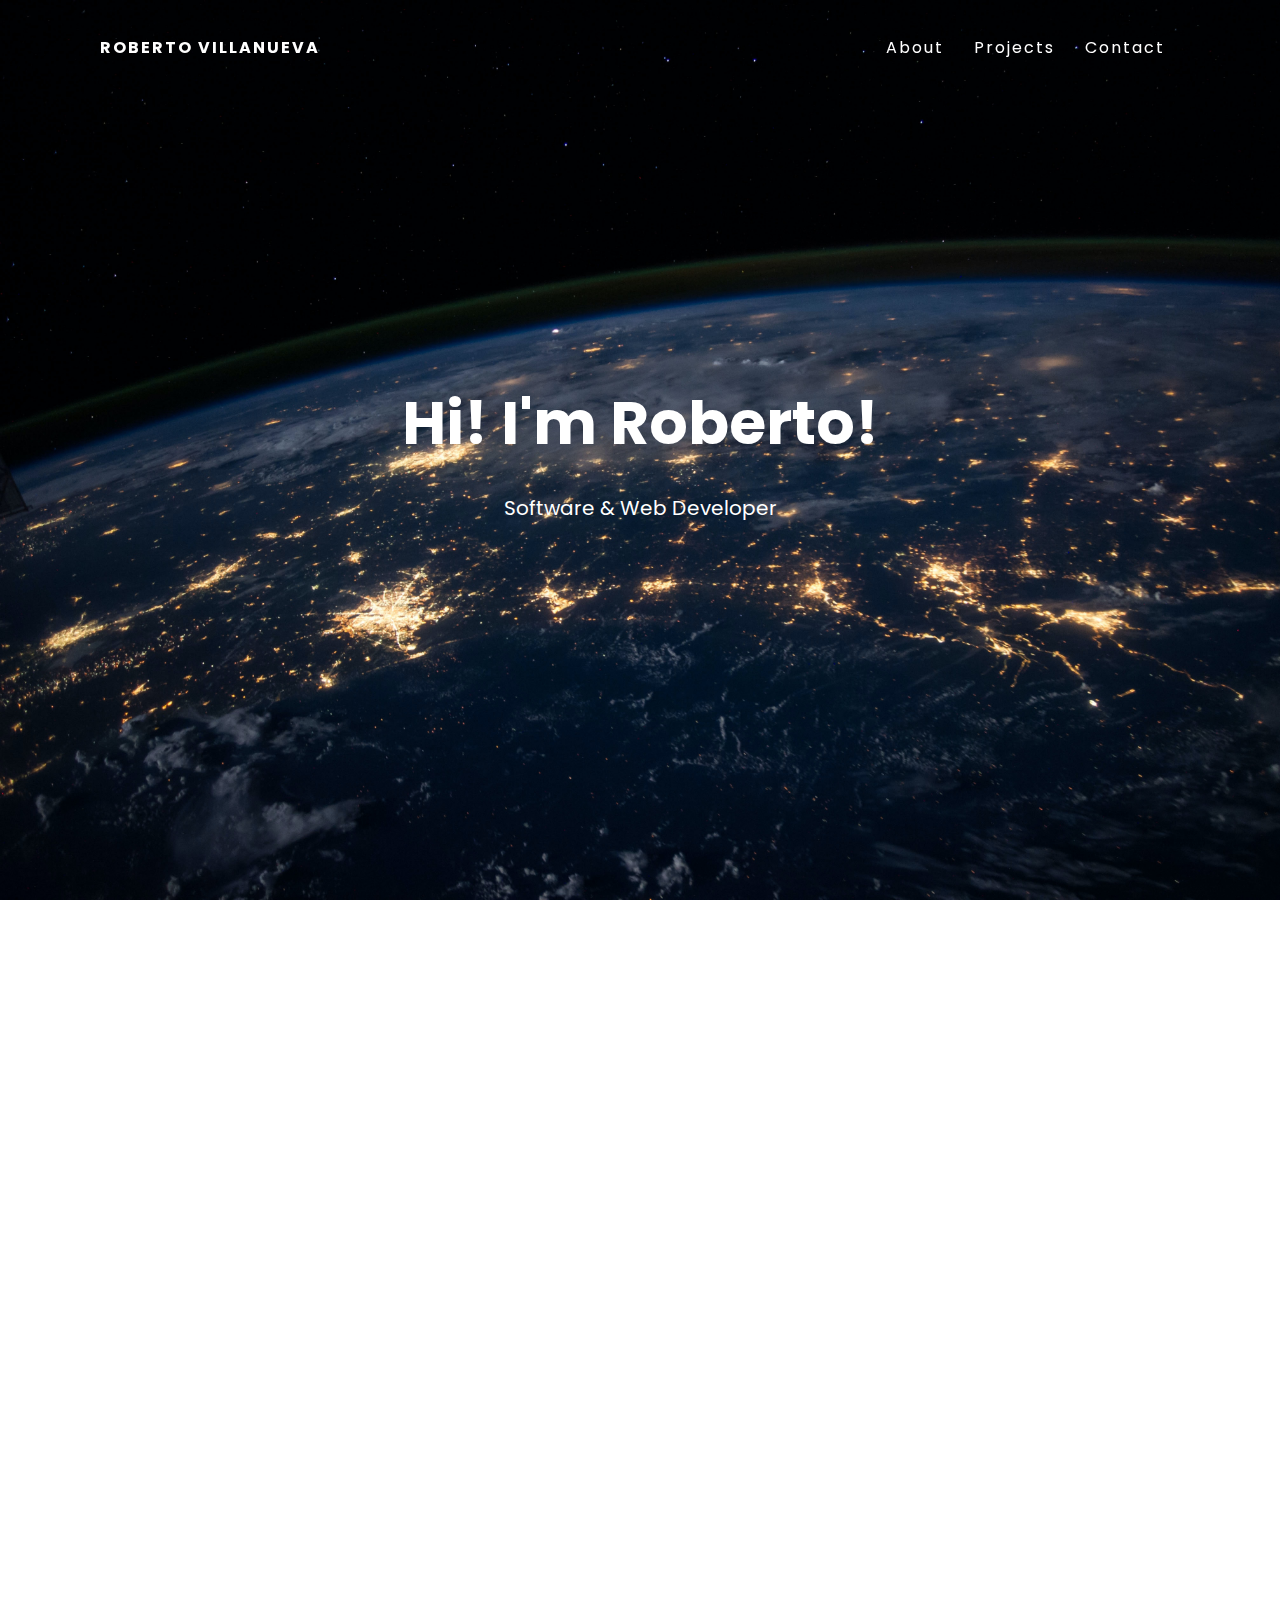
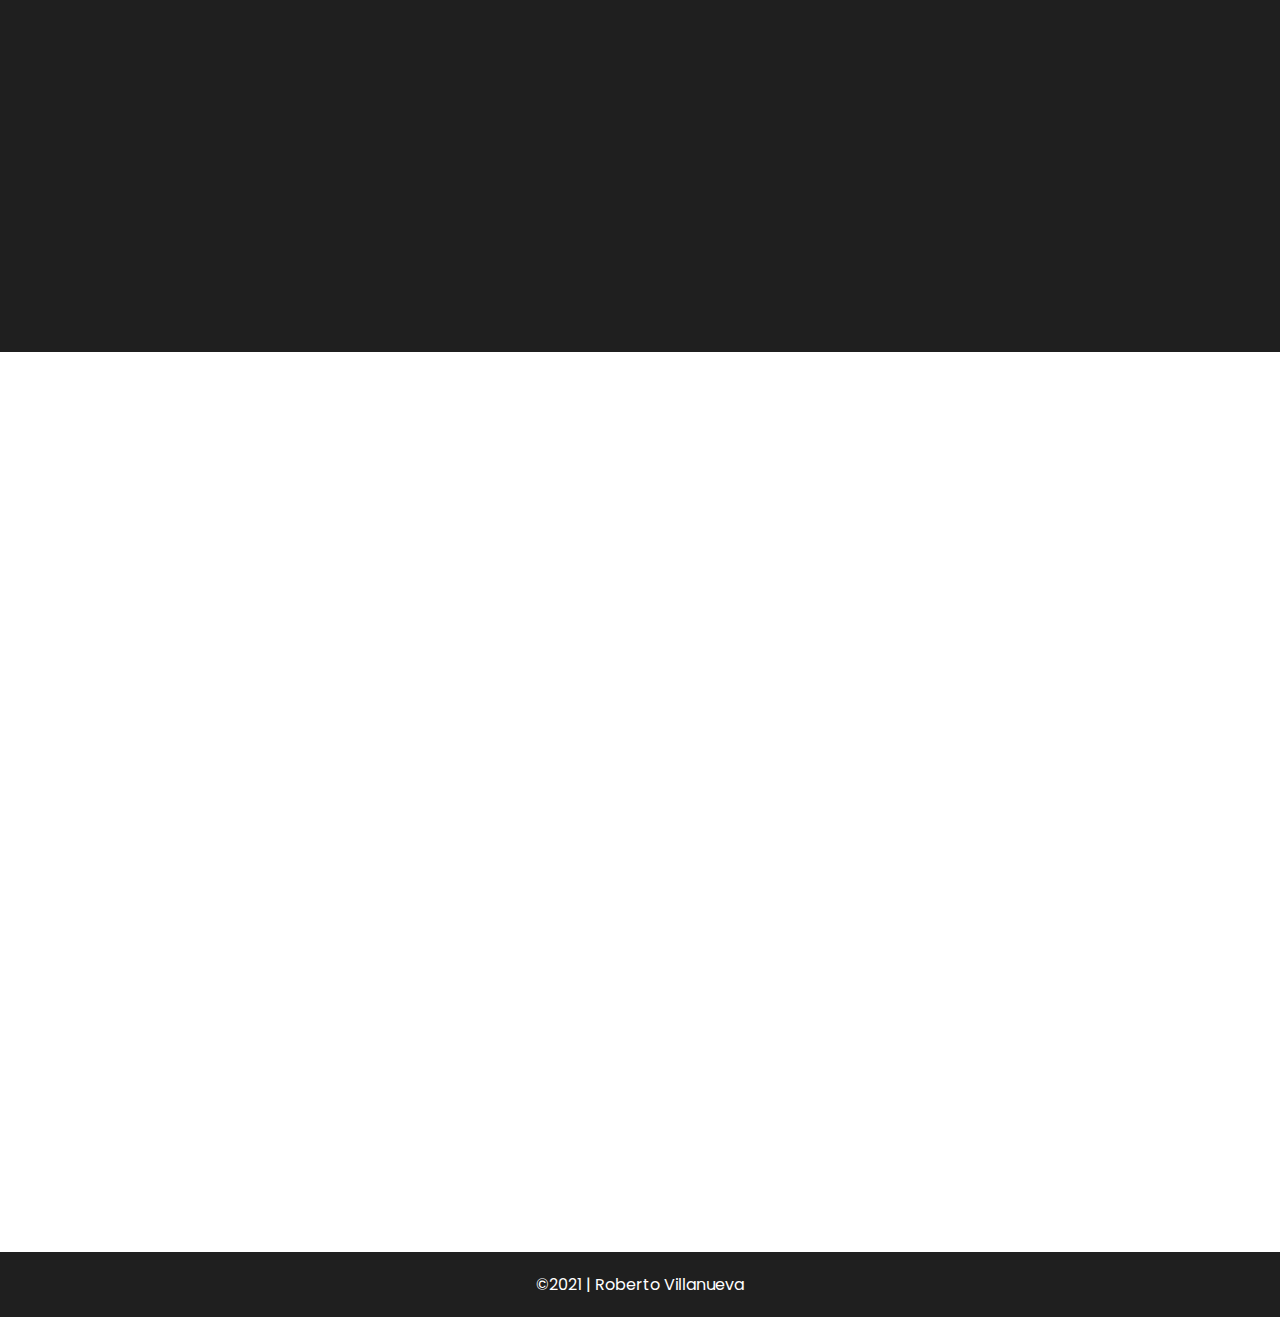
==== index.html @ b7d27274 "changing project order" ====
<!DOCTYPE html>
<html lang="en">

<head>
    <meta charset="UTF-8">
    <meta http-equiv="X-UA-Compatible" content="IE=edge">
    <meta name="viewport" content="width=device-width, initial-scale=1.0">
    <title>Roberto Villanueva - ePortfolio</title>
    <link rel="stylesheet" href="styles.css">
</head>

<body>
    <header>
        <a href="#" class="logo">Roberto Villanueva</a>

        <ul class="hide">
            <li><a href="#about">About</a></li>
            <li><a href="#projects">Projects</a></li>
            <li><a href="#contact">Contact</a></li>
        </ul>

    </header>

    <section id="hero-img">
        <h1>Hi! I'm Roberto!</h1>
        <br>
        <p>Software & Web Developer</p>
    </section>

    <section id="about">
        <div class="container reveal">
            <h2>A little about me</h2>

            <img id="my-picture" src="images/formalpic.jpg" alt="Roberto Villanueva's picture">
            <br>
            <p>Hi! My name is Roberto Villanueva. I'm a web and software developer with a passion for good design. I'm currently a fourth-year student at Brigham Young University-Idaho pursuing a degree in Web and Software Development. I aspire toward a
                career that will allow me to channel my creativity through crafting beautiful software and engaging experiences.</p>
            <br>
            <p>When I am not on the computer, I enjoy exercising, spending time with family, and trying new food.</p><br>
            <p>You can find my resume in PDF format <a id="resume" href="RobertoVillanuevaResume.pdf" target="_blank"> here!</a></p>

        </div>
    </section>

    <section id="projects">
        <div class="container reveal">
            <h2>Some of my projects</h2>
            <!-- <p>(add what each project does and why you developed it)</p> -->
            <div id="all-projects">
                <div class="individual-project">
                    <h3>Discover Movies</h3>
                    <a href="http://robertovillanueva.live/whatToWatch/" target="_blank"><img src="images/movies.JPG" alt="landing"></a>
                    <ul>
                        <li><img class="technology" src="images/react.png" alt="nodejs"></li>
                        <li><img class="technology" src="images/css.png" alt="nodejs"></li>
                        <li><img class="technology" src="images/api.png" alt="nodejs"></li>
                    </ul>
                    <p>What should you watch next? This app was created as a personal and fun project. Find information about the current trends in movies and TV shows. This app fetches lots of data from TMDB, so it might be a bit slow the first time you
                        open it. Source code
                        <a href="https://github.com/robertov92/whatToWatch" target="_blank">here</a>.
                    </p>
                </div>
                <div class="individual-project">
                    <h3>Asteroids Game</h3>
                    <a href="https://robertovillanueva.live/WDD-330/asteroids/" target="_blank"><img src="images/asteroids.JPG" alt="asteroids"></a>
                    <ul>
                        <li><img class="technology" src="images/html.png" alt="nodejs"></li>
                        <li><img class="technology" src="images/css.png" alt="nodejs"></li>
                        <li><img class="technology" src="images/javascript.png" alt="nodejs"></li>
                    </ul>
                    <p>Created as my final project for a Frontend Development college class. This app is an implementation of the classic game 'Asteroids.' You will have lives and go through levels. It keeps your highest score in localstorage and you will
                        need a keyboard to play it. Source
                        <a href="https://github.com/robertov92/WDD-330/tree/main/asteroids" target="_blank">here</a>.
                    </p>
                </div>
                <div class="individual-project">
                    <h3>Landing Page Template 1</h3>
                    <a href="https://robertovillanueva.live/tailwind-landing/" target="_blank"><img src="images/landing.JPG" alt="landing"></a>
                    <ul>
                        <li><img class="technology" src="images/html.png" alt="nodejs"></li>
                        <li><img class="technology" src="images/css.png" alt="nodejs"></li>
                        <li><img class="technology" src="images/tailwind.png" alt="nodejs"></li>
                    </ul>
                    <p>This page was created as a personal project. It is a starting point to create beautiful and fully responsive websites with Tailwind. Source and more info
                        <a href="https://github.com/robertov92/tailwind-landing" target="_blank">here</a>.
                    </p>
                </div>
                <div class="individual-project">
                    <h3>Landing Page Template 2</h3>
                    <a href="http://robertovillanueva.live/tailwind-landing2/" target="_blank"><img src="images/landing2.JPG" alt="landing"></a>
                    <ul>
                        <li><img class="technology" src="images/html.png" alt="nodejs"></li>
                        <li><img class="technology" src="images/css.png" alt="nodejs"></li>
                        <li><img class="technology" src="images/tailwind.png" alt="nodejs"></li>
                    </ul>
                    <p>This page was created as a personal project. It is a starting point to create beautiful and fully responsive websites with Tailwind. Source and more info
                        <a href="https://github.com/robertov92/tailwind-landing2" target="_blank">here</a>.
                    </p>
                </div>
                <div class="individual-project">
                    <h3>Voting Platform</h3>
                    <a href="http://3.97.6.204/" target="_blank"><img src="images/voting.JPG" alt="voting app"></a>
                    <ul>
                        <li><img class="technology" src="images/react.png" alt="nodejs"></li>
                        <li><img class="technology" src="images/tailwind.png" alt="nodejs"></li>
                        <li><img class="technology" src="images/api.png" alt="nodejs"></li>
                        <li><img class="technology" src="images/nodejs.png" alt="nodejs"></li>
                        <li><img class="technology" src="images/express.png" alt="nodejs"></li>
                        <li><img class="technology" src="images/mongodb.png" alt="nodejs"></li>
                    </ul>
                    <p>Created as my final project for a Backend Development college class. Create polls easily. Get votes by sharing a link. This app uses public IP addresses so people can't vote in the same poll multiple times. Source code
                        <a href="https://github.com/robertov92/Voting-Platform" target="_blank">here</a>.
                    </p>

                </div>
                <div class="individual-project">
                    <h3>eCommerce Site</h3>
                    <a href="http://3.97.6.204:10000/" target="_blank"><img src="images/ecommerce.jpg" alt="ecommerce"></a>
                    <ul>
                        <li><img class="technology" src="images/nodejs.png" alt="nodejs"></li>
                        <li><img class="technology" src="images/ejs.png" alt="nodejs"></li>
                        <li><img class="technology" src="images/tailwind.png" alt="nodejs"></li>
                        <li><img class="technology" src="images/express.png" alt="nodejs"></li>
                        <li><img class="technology" src="images/mongodb.png" alt="nodejs"></li>
                    </ul>
                    <p>Site created as a personal project. Create an account to buy and sell, or just look at the products the site offers. Functional wishlist, cart, orders, authentication, and much more. The site was created with .ejs and is still under
                        construction. Look at the
                        <a href="https://github.com/robertov92/guitar-store" target="_blank">source</a> for more info.
                    </p>
                </div>
            </div>
        </div>
    </section>

    <section id="contact">
        <div class="container reveal">
            <h2>Contact me</h2>
            <div id="contact-container">
                <div id="contact-info">
                    <h3>Getting in touch is easy!</h3><br><br>
                    <p>✉ vil13004@byui.edu</p>
                    <p>✆ +52(55)7596 1532</p>
                    <p>Whatsapp +1(208)970-0499</p><br><br><br>
                    <a href="https://www.linkedin.com/in/roberto-villanueva-80b5bb96/" target="_blank"><img src="images/linkedin.png" alt="Linkedin"></a>
                    <a href="https://github.com/robertov92" target="_blank"><img src="images/github.png" alt="Github"></a>
                    <a href="https://codepen.io/robertov92" target="_blank"><img src="images/codepen.png" alt="Codepen"></a>
                    <a href="https://stackoverflow.com/users/15408903/roberto-villanueva" target="_blank"><img src="images/stackoverflow.png" alt="Stackoverflow"></a>
                    <a href="https://www.facebook.com/vil13004" target="_blank"><img src="images/facebook.png" alt="facebook"></a>
                    <a href="https://www.youtube.com/channel/UC5HQeqO9jM1vcnr1Iln86DQ" target="_blank"><img src="images/youtube.png" alt="Youtube"></a><br><br>
                </div>
                <form action="https://formsubmit.co/robertocarlosv@byui.edu" method="POST">
                    <h3>Or send me a message!</h3><br>
                    <input type="text" name="name" placeholder="Your name" required><br>
                    <input type="email" name="email" placeholder="Your email" required><br>
                    <textarea name="message" rows="4" required placeholder="Your message"></textarea><br>
                    <input type="hidden" name="_subject" value="New message from ePortfolio!">
                    <input type="hidden" name="_next" value="https://robertovillanueva.live/thankyou.html">
                    <input type="hidden" name="_captcha" value="false">
                    <button type="submit">Send your message!</button>
                </form>
            </div>

        </div>
    </section>
    <footer>
        <p>©2021 | Roberto Villanueva</p>
    </footer>

</body>

<script src="scripts.js"></script>

</html>
---- styles.css ----
@import url('https://fonts.googleapis.com/css2?family=Poppins:wght@300&display=swap');
* {
    margin: 0;
    padding: 0;
    box-sizing: border-box;
    font-family: 'Poppins', sans-serif;
}

body {
    background: rgb(31, 31, 31);
}

header {
    position: fixed;
    top: 0;
    left: 0;
    width: 100%;
    display: flex;
    justify-content: space-between;
    align-items: center;
    transition: 0.6s;
    padding: 35px 100px;
    z-index: 10000;
}

header.sticky {
    padding: 5px 100px;
    background: rgb(233, 233, 233);
}

header .logo {
    position: relative;
    font-weight: 700;
    color: #fff;
    text-decoration: none;
    text-transform: uppercase;
    letter-spacing: 2px;
    transition: 0.6s;
}

header ul {
    position: relative;
    display: flex;
    justify-content: center;
    align-items: center;
}

header ul li {
    position: relative;
    list-style: none;
}

header ul li a {
    position: relative;
    margin: 0 15px;
    text-decoration: none;
    color: #fff;
    letter-spacing: 2px;
    font-weight: 500px;
    transition: 0.6s;
}

header.sticky ul li a,
header.sticky .logo {
    color: #000;
}

#hero-img {
    display: flex;
    justify-content: center;
    align-items: center;
    flex-direction: column;
    position: relative;
    min-height: 100vh;
    background: url(images/mw.jpg);
    background-size: cover;
}

#hero-img p {
    text-align: center;
    font-size: 20px;
    max-width: 95%;
}

section:nth-child(2),
section:nth-child(4) {
    color: #fff;
}

section:nth-child(3),
section:nth-child(5) {
    color: rgb(31, 31, 31);
    background: #fff;
}

section .container {
    margin: 100px 50px;
}

section h1 {
    font-size: 60px;
}

section h2 {
    font-size: 40px;
    text-align: center;
    text-transform: uppercase;
}

.reveal {
    position: relative;
    transform: translateY(50px);
    opacity: 0;
    transition: all 2s ease;
}

.reveal.active {
    position: relative;
    transform: translateY(0);
    opacity: 1;
}

#my-picture {
    width: 200px;
    height: 200px;
    clip-path: circle();
    margin: 20px;
}

#about {
    text-align: center;
    min-height: 100vh;
    display: flex;
    justify-content: center;
    align-items: center;
}

#about p {
    max-width: 600px;
}

#projects {
    min-height: 100vh;
    display: flex;
    justify-content: center;
    align-items: center;
}

#all-projects {
    display: flex;
    flex-wrap: wrap;
    justify-content: space-evenly;
}

.individual-project {
    max-width: 400px;
    margin: 30px 40px;
}

#projects img {
    width: 100%;
    box-shadow: 10px 5px 15px rgb(0, 0, 0);
    border-radius: 5px;
    margin: 12px 0;
    transition: .2s;
}

#projects img:hover {
    transform: scale(1.1);
}

.individual-project h3 {
    text-align: center;
}

.individual-project a {
    text-decoration: none;
    color: #fff;
}

.individual-project a:hover {
    color: rgb(202, 141, 85);
}

.individual-project li {
    list-style: none;
}

#contact {
    min-height: 100vh;
    padding: 50px 0;
}

#contact-container {
    margin: 100px;
    display: grid;
    grid-template-columns: 1fr 1fr;
    grid-gap: 10%;
    text-align: center;
}

#contact-info img {
    width: 50px;
    transition: .2s;
    margin: 10px;
}

#contact-info img:hover {
    transform: scale(1.3);
}

form {
    border-radius: 10px;
}

form input,
form textarea {
    width: 100%;
    background-color: rgb(233, 233, 233);
    border: none;
    margin-bottom: 20px;
    border-radius: 5px;
    padding: 10px;
}

form button {
    border: 1px solid rgb(31, 31, 31);
    background-color: rgb(252, 252, 252);
    color: rgb(0, 0, 0);
    padding: 10px 20px;
    border-radius: 5px;
    cursor: pointer;
    transition: .2s;
}

form button:hover {
    background-color: rgb(31, 31, 31);
    color: #fff;
}

#resume {
    text-decoration: none;
    color: rgb(163, 0, 0);
    font-weight: 1000;
}

#projects .technology {
    width: 40px;
    box-shadow: none;
    transform: scale(1);
    margin: 0;
}

#projects .technology:hover {
    transform: none;
}

#projects ul {
    display: flex;
    align-items: center;
    justify-content: space-evenly;
    flex-wrap: wrap;
}

#projects a {
    color: rgb(78, 175, 255);
}

@media (max-width:850px) {
    header .logo {
        letter-spacing: 0;
    }
    header ul li a {
        letter-spacing: 0;
    }
    section .container {
        margin: 100px 20px;
    }
    section h1 {
        font-size: 40px;
    }
    header {
        padding: 25px 15px;
    }
    header.sticky {
        padding: 15px;
    }
    header ul li a {
        margin: 5px;
    }
    .individual-project {
        margin: 20px 0;
    }
    form {
        border-radius: 10px;
    }
    #contact-container {
        margin: 100px 10px;
        grid-template-columns: 1fr;
    }
}

::-webkit-scrollbar {
    width: 10px;
}

::-webkit-scrollbar-track {
    background-color: rgba(31, 31, 31, 0.5);
}

::-webkit-scrollbar-thumb {
    border-radius: 5px;
    background-color: rgb(70, 70, 70);
    transition: 1s;
}

::-webkit-scrollbar-thumb:hover {
    border-radius: 5px;
    background-color: rgb(100, 100, 100);
    transition: 1s;
}

footer {
    color: white;
    text-align: center;
}

footer p {
    padding: 20px;
}
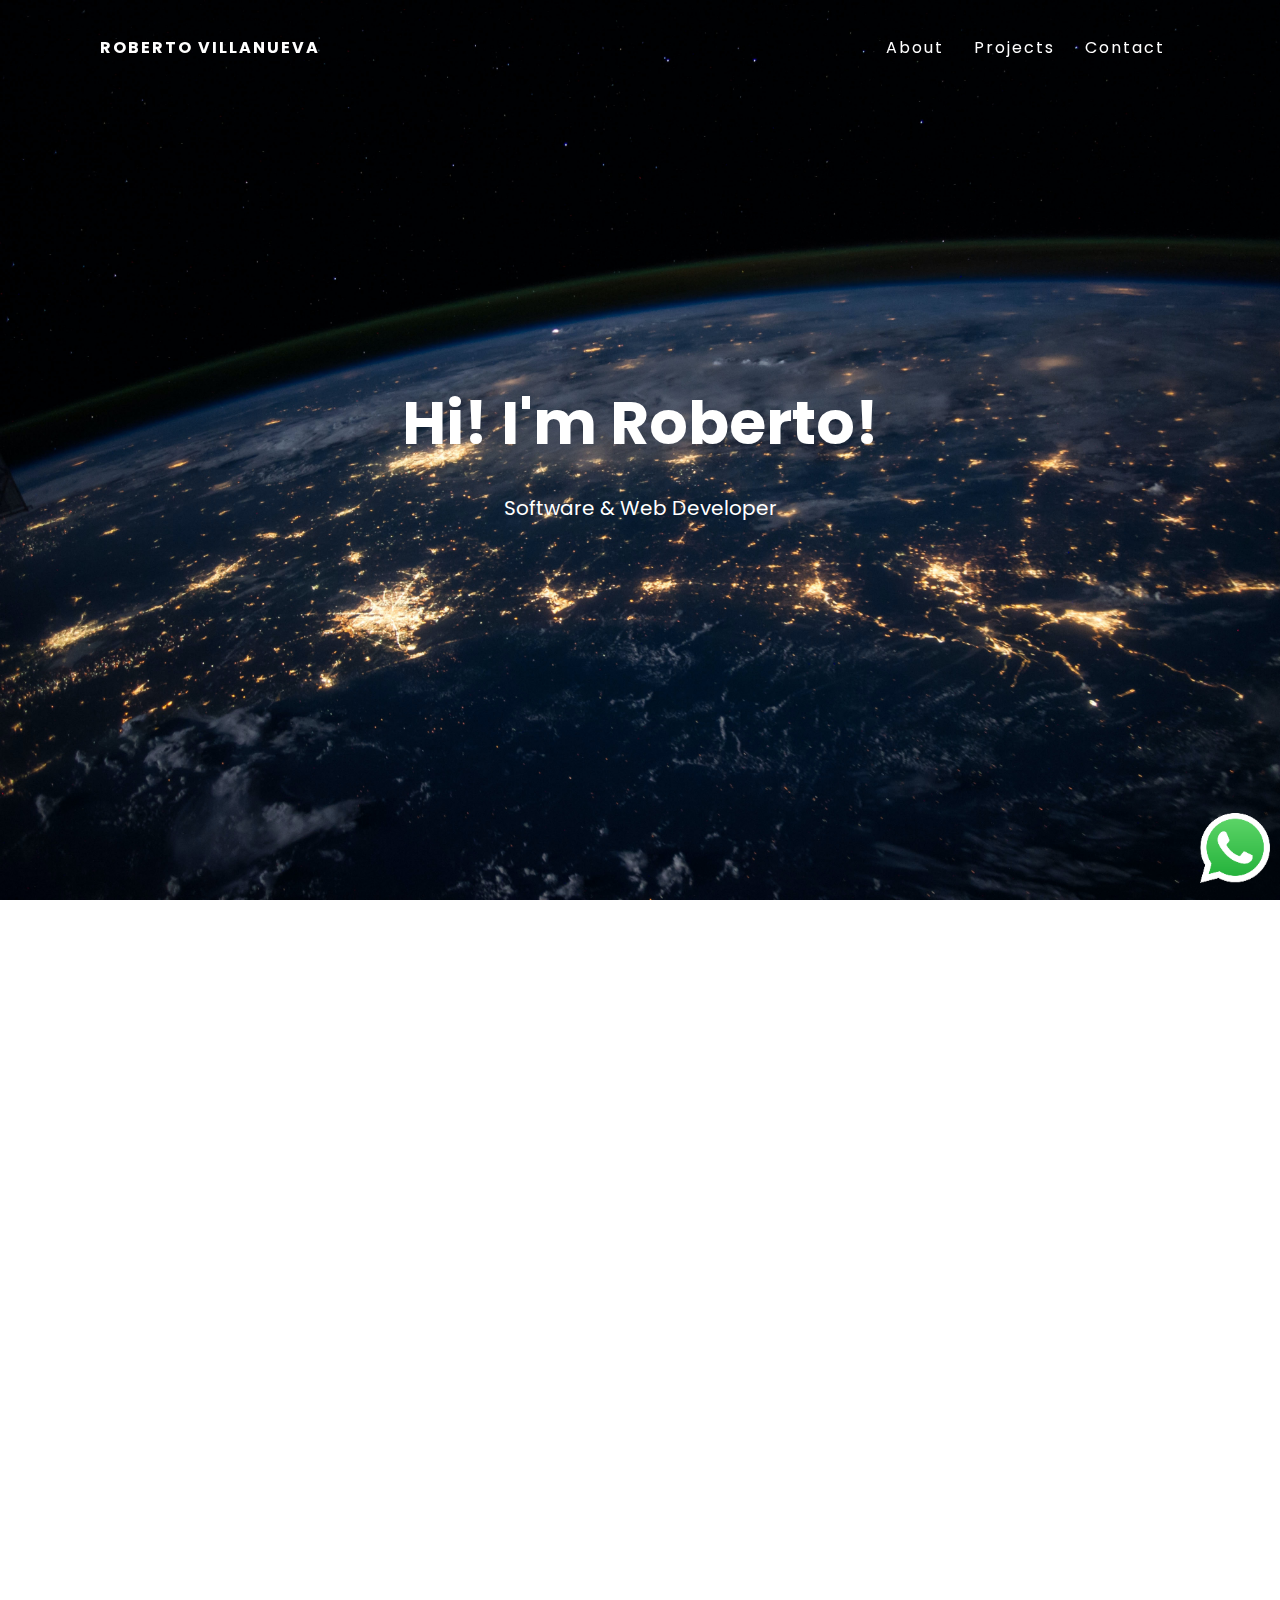
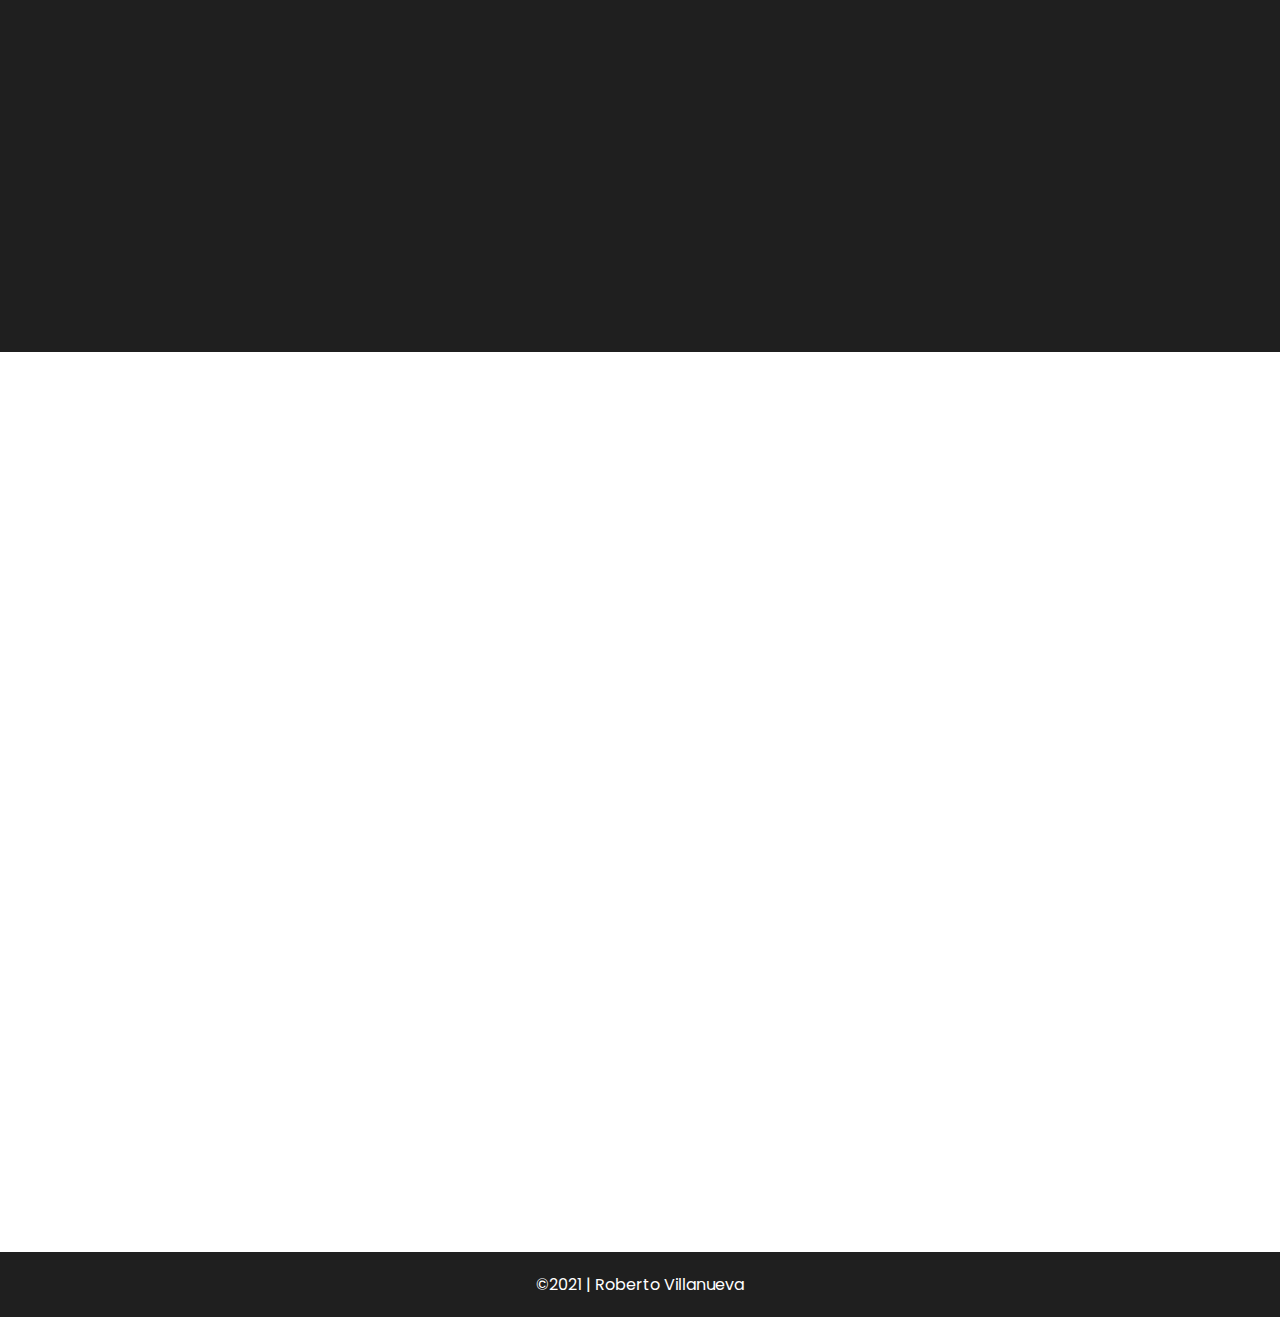
==== commit 2e6d2760: "WA2" ====
--- a/index.html
+++ b/index.html
@@ -34,11 +34,10 @@
             <img id="my-picture" src="images/formalpic.jpg" alt="Roberto Villanueva's picture">
             <br>
             <p>Hi! My name is Roberto Villanueva. I'm a web and software developer with a passion for good design. I'm currently a fourth-year student at Brigham Young University-Idaho pursuing a degree in Web and Software Development. I aspire toward a
-                career that will allow me to channel my creativity through crafting beautiful software and engaging experiences.</p>
+                career that will allow me to channel my creativity through crafting beautiful and functional software.</p>
             <br>
             <p>When I am not on the computer, I enjoy exercising, spending time with family, and trying new food.</p><br>
             <p>You can find my resume in PDF format <a id="resume" href="RobertoVillanuevaResume.pdf" target="_blank"> here!</a></p>
-
         </div>
     </section>
 
@@ -144,7 +143,7 @@
                     <a href="https://www.linkedin.com/in/roberto-villanueva-80b5bb96/" target="_blank"><img src="images/linkedin.png" alt="Linkedin"></a>
                     <a href="https://github.com/robertov92" target="_blank"><img src="images/github.png" alt="Github"></a>
                     <a href="https://codepen.io/robertov92" target="_blank"><img src="images/codepen.png" alt="Codepen"></a>
-                    <a href="https://stackoverflow.com/users/15408903/roberto-villanueva" target="_blank"><img src="images/stackoverflow.png" alt="Stackoverflow"></a>
+                    <!-- <a href="https://stackoverflow.com/users/15408903/roberto-villanueva" target="_blank"><img src="images/stackoverflow.png" alt="Stackoverflow"></a> -->
                     <a href="https://www.facebook.com/vil13004" target="_blank"><img src="images/facebook.png" alt="facebook"></a>
                     <a href="https://www.youtube.com/channel/UC5HQeqO9jM1vcnr1Iln86DQ" target="_blank"><img src="images/youtube.png" alt="Youtube"></a><br><br>
                 </div>
@@ -165,8 +164,14 @@
     <footer>
         <p>©2021 | Roberto Villanueva</p>
     </footer>
+    <div class="whatsapp">
+        <a href="https://api.whatsapp.com/send?phone=+12089700499 " target="_blank">
+            <img src="images/wa.png" alt="Whatsapp button">
+        </a>
+    </div>
 
 </body>
+
 
 <script src="scripts.js"></script>
 
--- a/styles.css
+++ b/styles.css
@@ -327,4 +327,14 @@
 
 footer p {
     padding: 20px;
+}
+
+.whatsapp {
+    position: fixed;
+    right: 10px;
+    bottom: 10px;
+}
+
+.whatsapp img {
+    max-width: 70px;
 }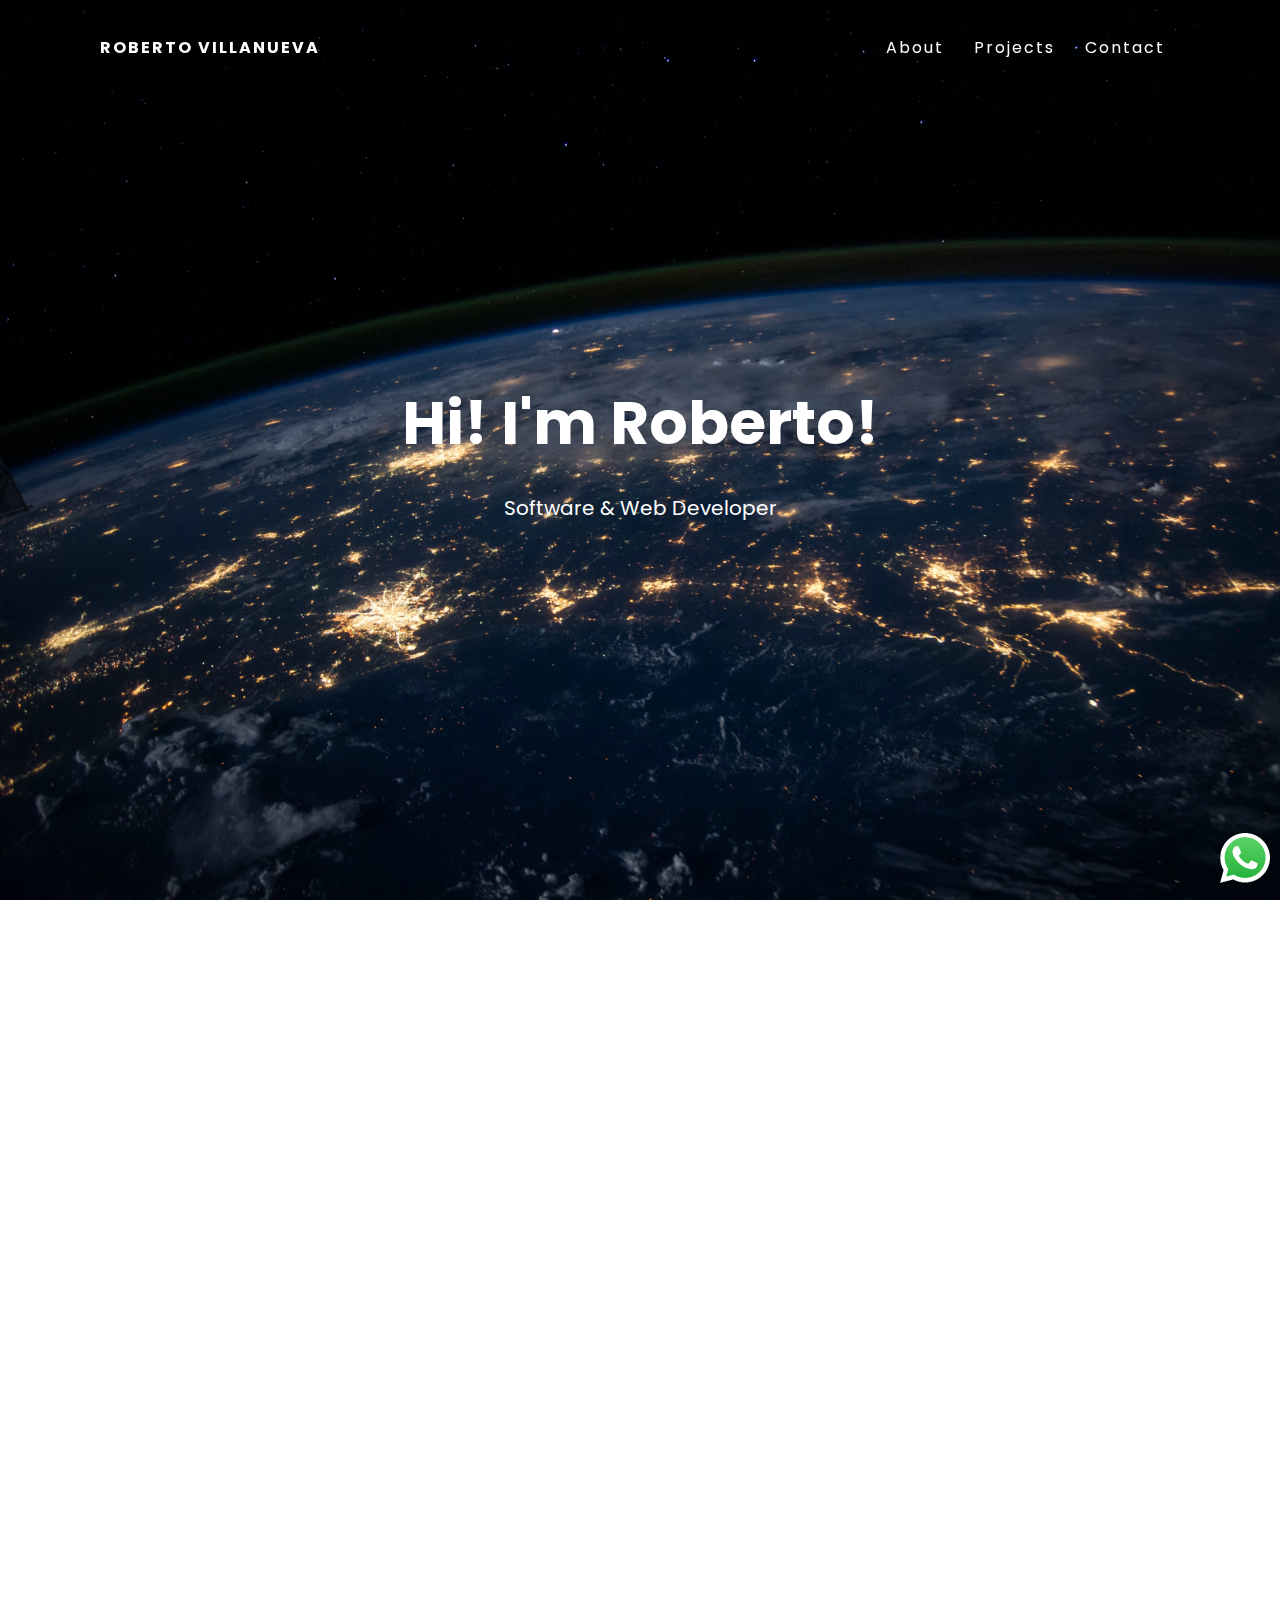
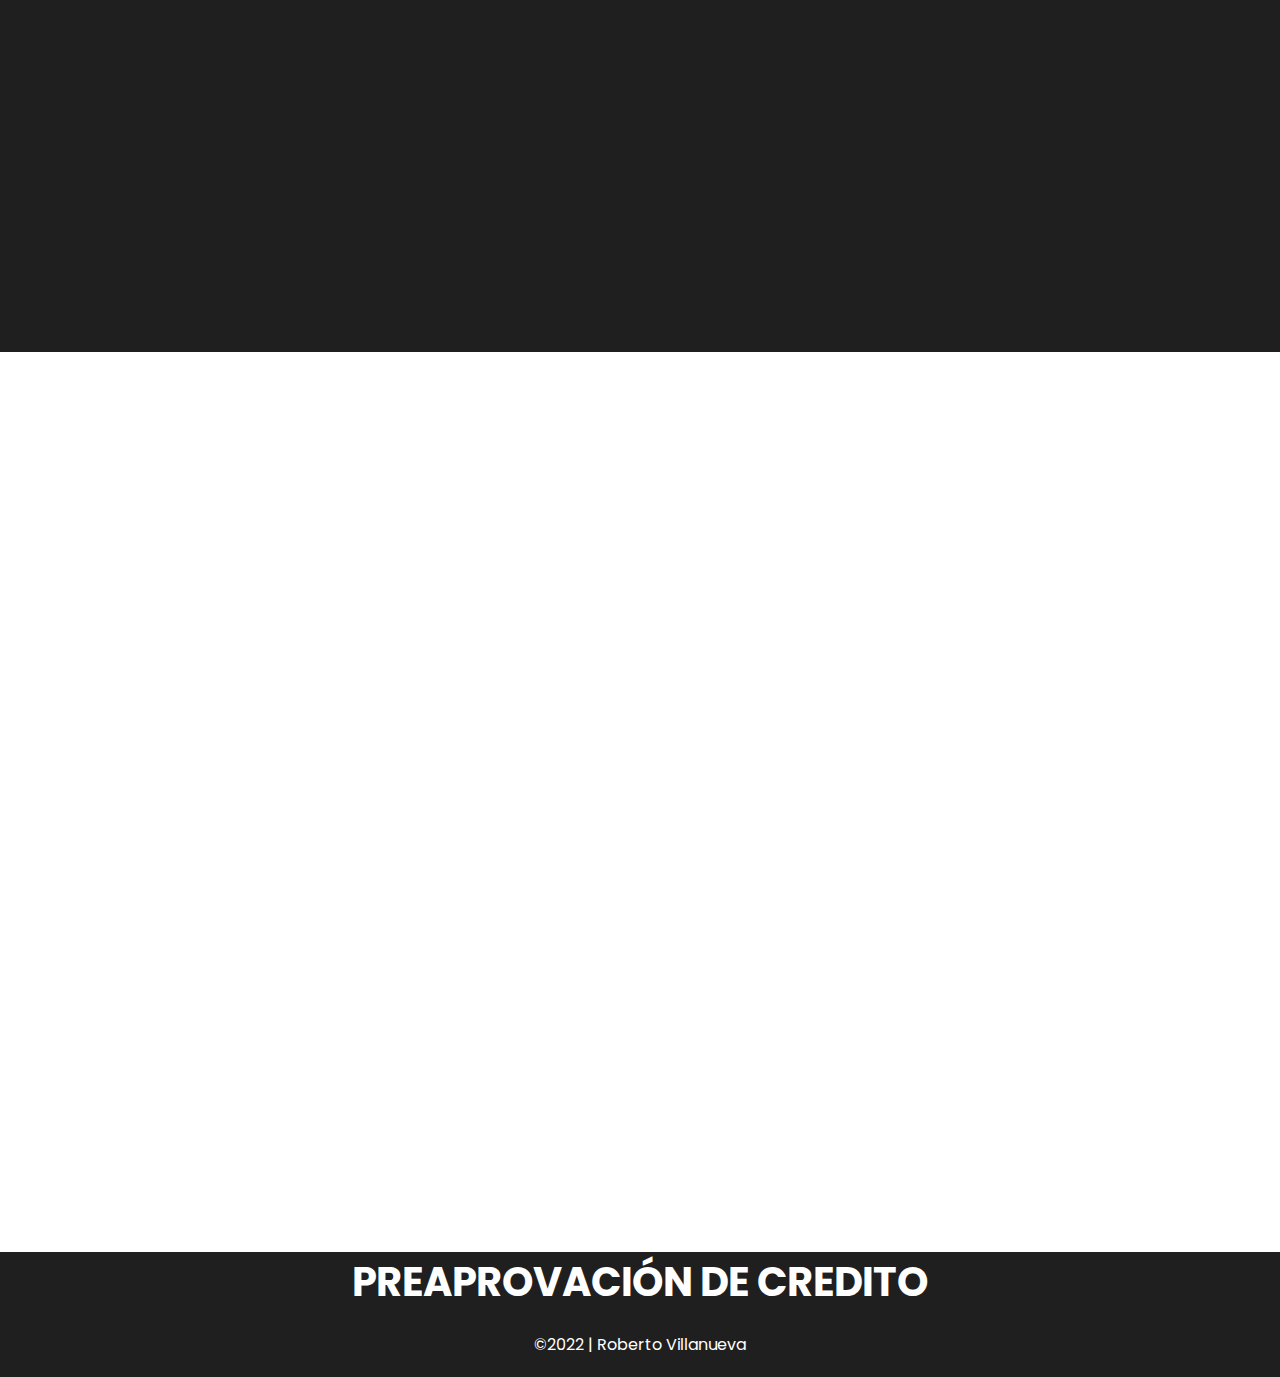
==== commit fd7693ce: "test web view" ====
--- a/index.html
+++ b/index.html
@@ -161,8 +161,14 @@
 
         </div>
     </section>
+    <section>
+        <a style="text-decoration: none;" href="https://api.whatsapp.com/send?phone=+12089700499 " target="_blank">
+            <h2 style="color: white;">Preaprovación de credito</h2>
+        </a>
+
+    </section>
     <footer>
-        <p>©2021 | Roberto Villanueva</p>
+        <p>©2022 | Roberto Villanueva</p>
     </footer>
     <div class="whatsapp">
         <a href="https://api.whatsapp.com/send?phone=+12089700499 " target="_blank">
--- a/styles.css
+++ b/styles.css
@@ -336,5 +336,5 @@
 }
 
 .whatsapp img {
-    max-width: 70px;
+    max-width: 50px;
 }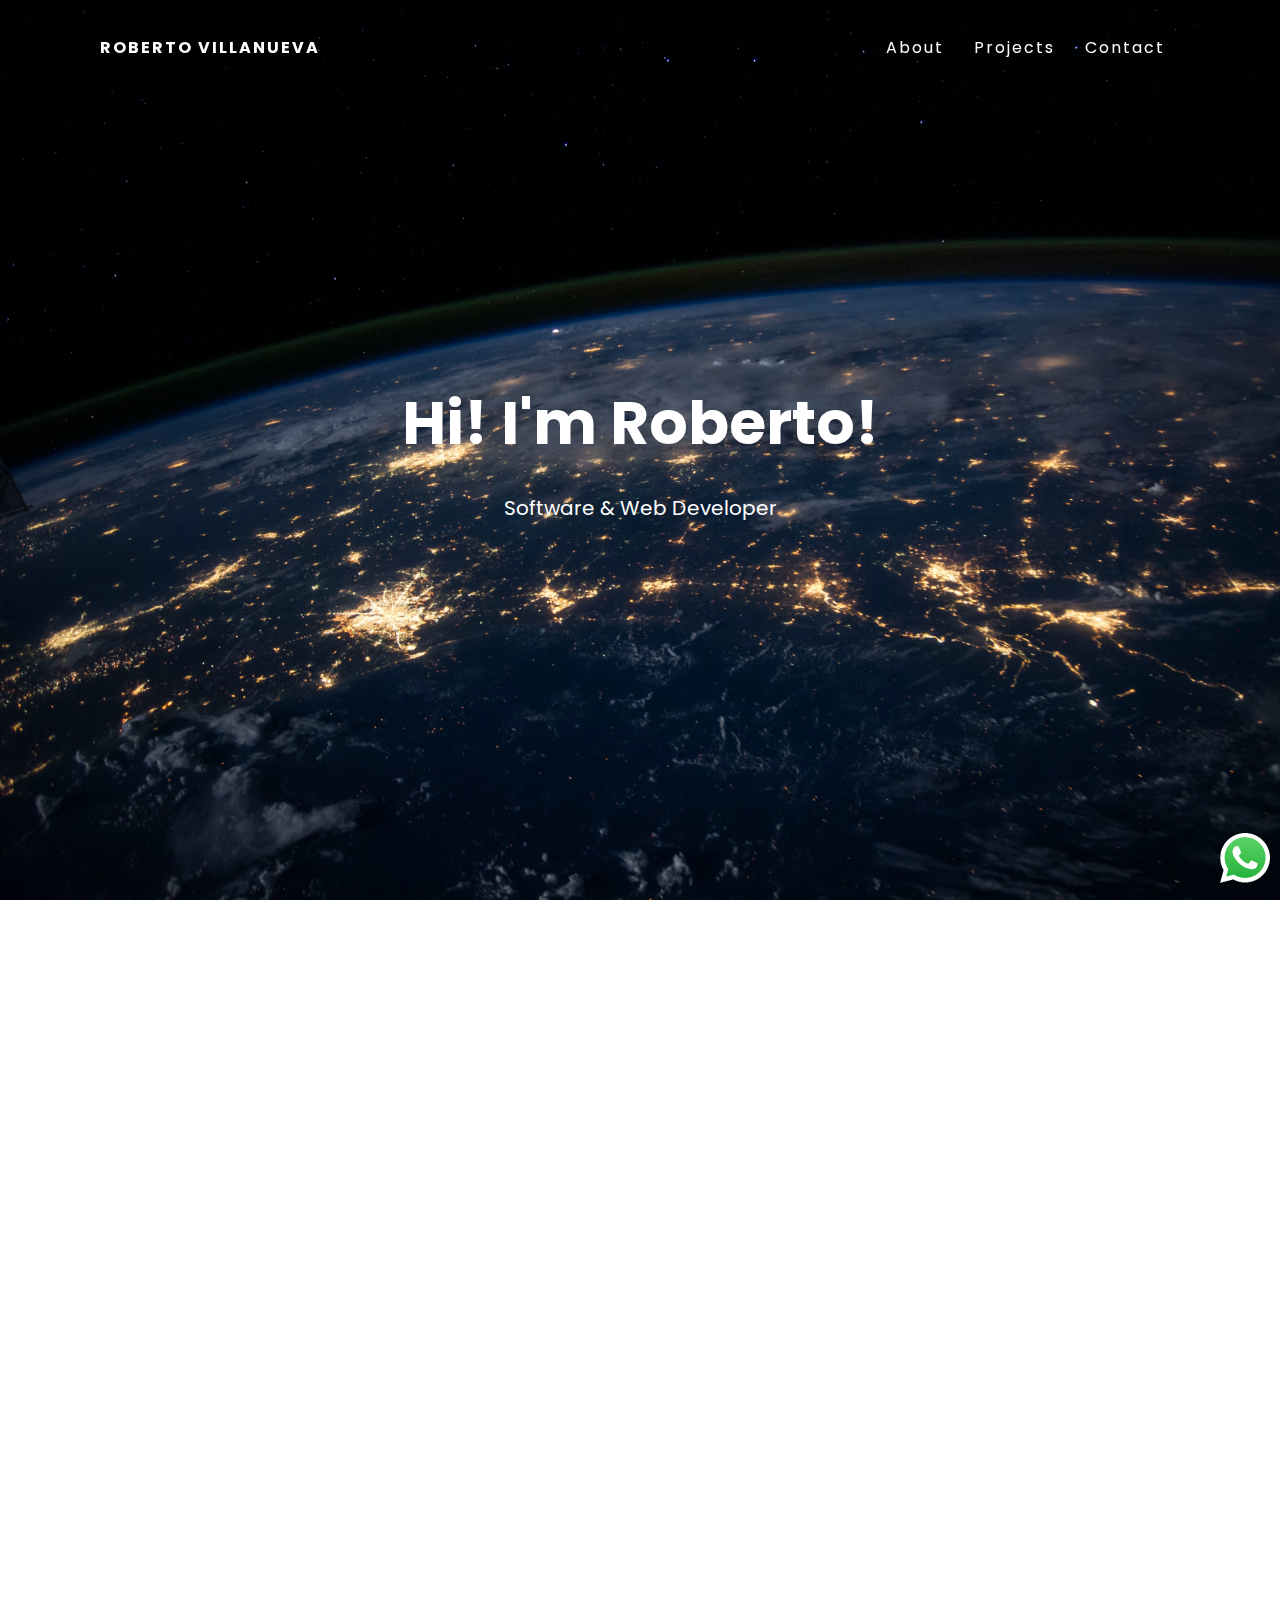
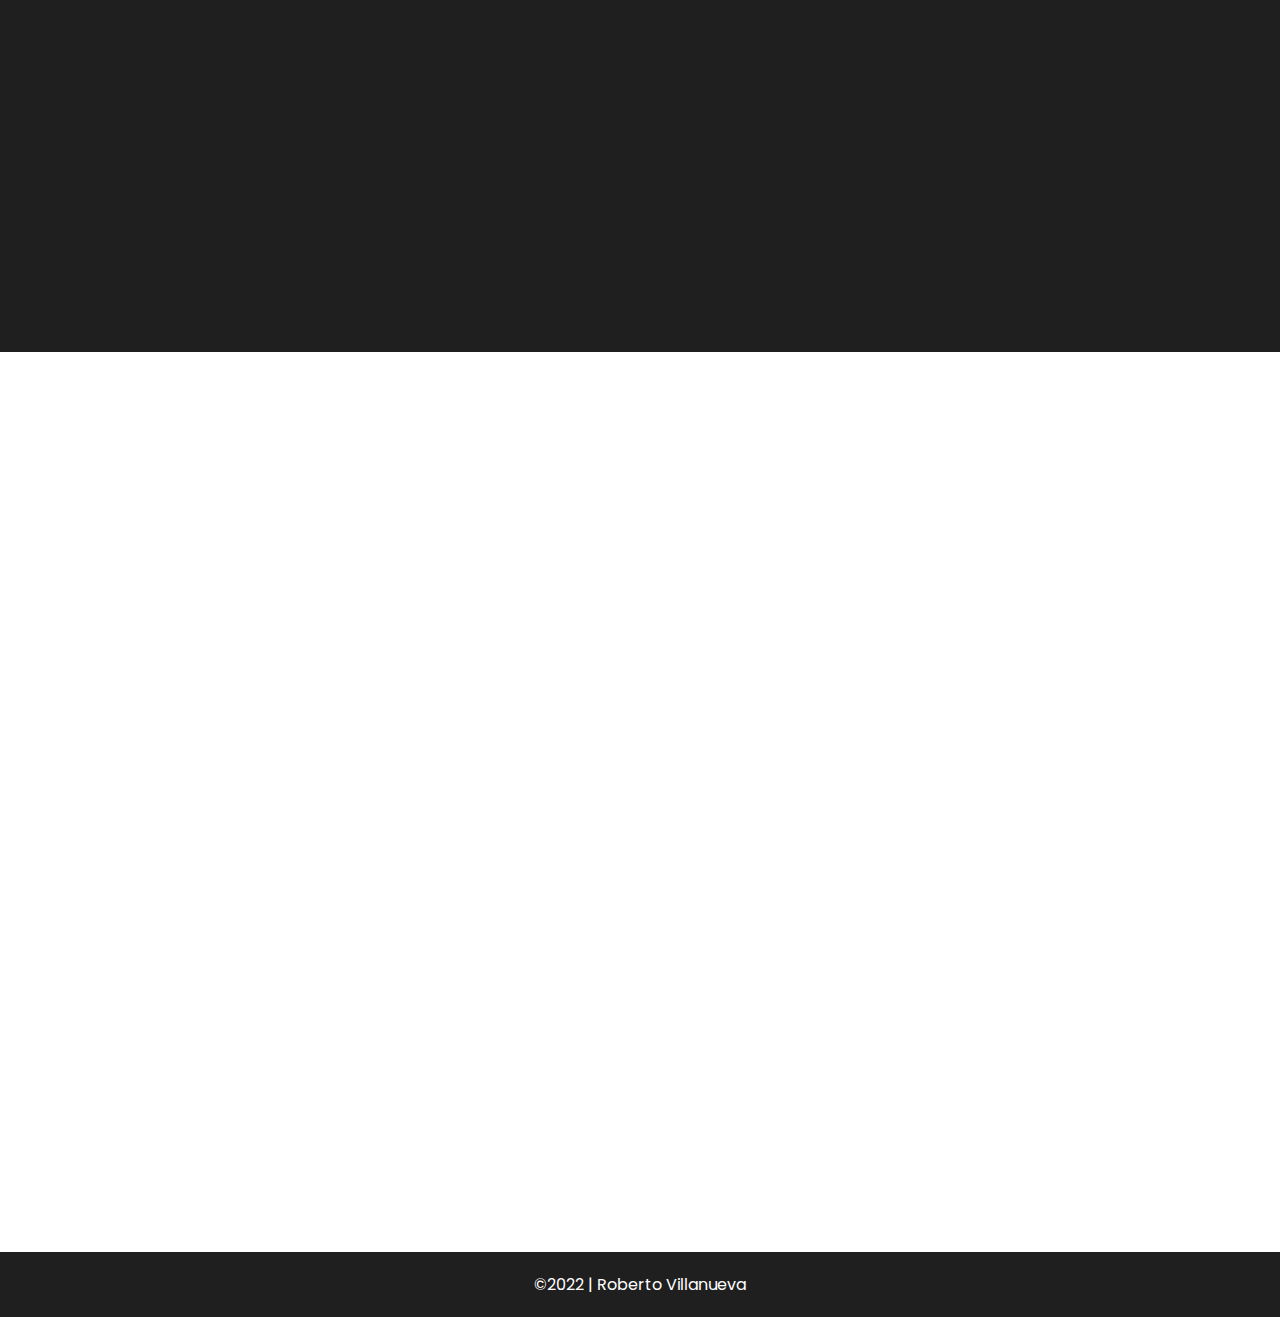
==== commit 9b1e4307: "revert change" ====
--- a/index.html
+++ b/index.html
@@ -161,12 +161,6 @@
 
         </div>
     </section>
-    <section>
-        <a style="text-decoration: none;" href="https://api.whatsapp.com/send?phone=+12089700499 " target="_blank">
-            <h2 style="color: white;">Preaprovación de credito</h2>
-        </a>
-
-    </section>
     <footer>
         <p>©2022 | Roberto Villanueva</p>
     </footer>
